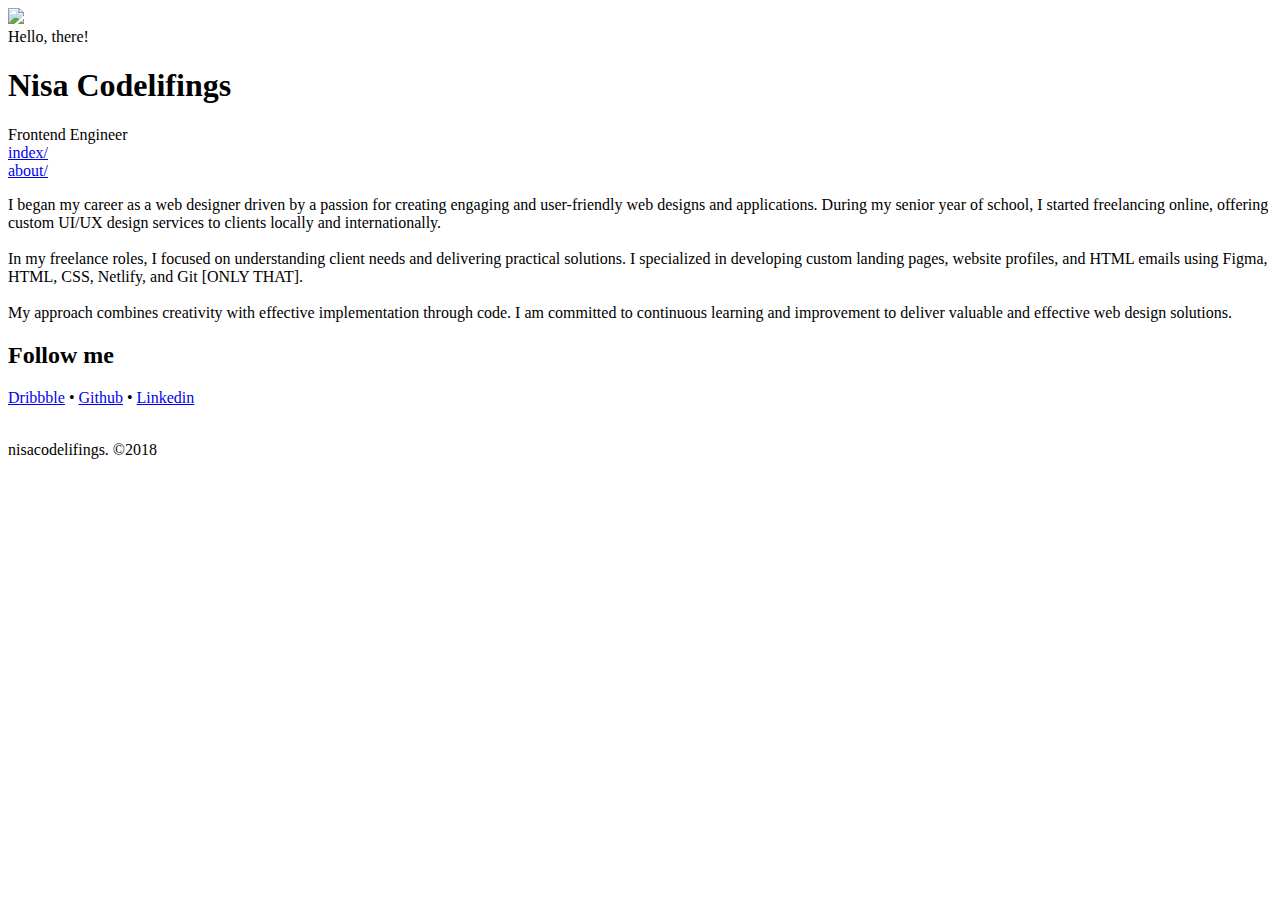
==== about/index.html @ 177deaa9 "Update index.html" ====
<!DOCTYPE html>
<html lang="en">

<head>
	<meta charset="UTF-8">
	<meta name="viewport" content="width=device-width, initial-scale=1.0">
	<link rel="shortcut icon"
		href="https://res.cloudinary.com/do2jhv5ao/image/upload/v1692433593/nisacodelifings.png">
	<link rel="stylesheet" href="../style.css">
	<title>nisacodelifings - about</title>
</head>

<body>
	<div class="container">
		<header>
			<div class="logo">
				<img class="muter"
					src="https://res.cloudinary.com/do2jhv5ao/image/upload/v1692433593/nisacodelifings.png">
				<div class="username">Hello, there!</div>
			</div>
			<h1 class="name">Nisa Codelifings</h1>
			<div class="title">Frontend Engineer</div>
		</header>
		<nav>
			<div><a href="/">index/</a></div>
			<div><a href="/about" class="active">about/</a></div>
		</nav>
		<main>

			<p>I began my career as a web designer driven by a passion for creating engaging and user-friendly web designs and applications. During my senior year of school, I started freelancing online, offering custom UI/UX design services to clients locally and internationally.<br><br>

In my freelance roles, I focused on understanding client needs and delivering practical solutions. I specialized in developing custom landing pages, website profiles, and HTML emails using Figma, HTML, CSS, Netlify, and Git [ONLY THAT]. <br><br>

My approach combines creativity with effective implementation through code. I am committed to continuous learning and improvement to deliver valuable and effective web design solutions.</p>



				<section>
					<h2>Follow me</h2>
					<a href="https://dribbble.com/nisaps" target="_blank">Dribbble</a> • <a
						href="https://github.com/nisaps" target="_blank">Github</a> • <a
						href="https://www.linkedin.com/in/nisaps/" target="_blank">Linkedin</a></p>
				</section>

		</main><br>
		<footer>nisacodelifings. ©2018</footer>
	</div>
</body>

</html>
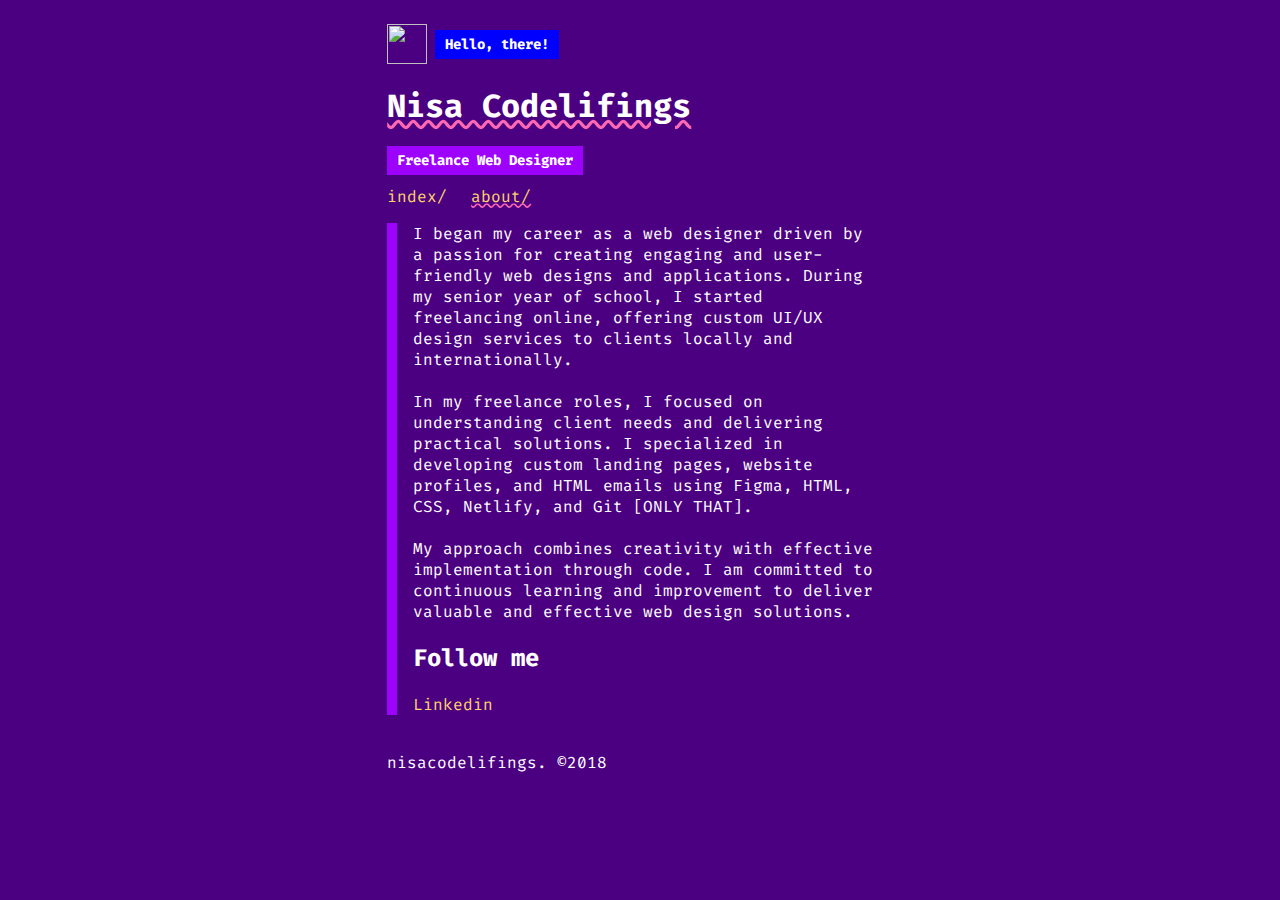
==== commit f31001ea: "fix" ====
--- a/about/index.html
+++ b/about/index.html
@@ -19,11 +19,11 @@
 				<div class="username">Hello, there!</div>
 			</div>
 			<h1 class="name">Nisa Codelifings</h1>
-			<div class="title">Frontend Engineer</div>
+			<div class="title">Freelance Web Designer</div>
 		</header>
 		<nav>
-			<div><a href="/">index/</a></div>
-			<div><a href="/about" class="active">about/</a></div>
+			<div><a href="../index.html">index/</a></div>
+			<div><a href="about/index.html" class="active">about/</a></div>
 		</nav>
 		<main>
 
@@ -37,9 +37,8 @@
 
 				<section>
 					<h2>Follow me</h2>
-					<a href="https://dribbble.com/nisaps" target="_blank">Dribbble</a> • <a
-						href="https://github.com/nisaps" target="_blank">Github</a> • <a
-						href="https://www.linkedin.com/in/nisaps/" target="_blank">Linkedin</a></p>
+				 <a
+						href="https://www.linkedin.com/in/nisacodelifings/" target="_blank">Linkedin</a></p>
 				</section>
 
 		</main><br>
--- a/style.css
+++ b/style.css
@@ -0,0 +1,150 @@
+@import url('https://fonts.googleapis.com/css2?family=Fira+Code:wght@300..700&display=swap');
+
+/* General Reset and Font */
+*, html {
+    font-family: "Fira Code", monospace;
+    color: white;
+}
+
+/* Body & Layout */
+body {
+    display: flex;
+    justify-content: center;
+    align-items: center;
+    background: indigo;
+}
+
+.container {
+    width: 40%;
+    padding: 1em;
+}
+
+@media screen and (max-width: 768px) {
+    .container {
+        width: 100%;
+    }
+}
+
+/* Logo */
+.logo {
+    display: flex;
+    align-items: center;
+    grid-gap: 0.5em;
+}
+
+.logo > img {
+    width: 40px;
+    height: 40px;
+}
+
+.logo > .username, header > .title {
+    padding: 5px 10px;
+    background: #9d03fc;
+    color: white;
+    font-weight: bold;
+    display: inline;
+    font-size: 14px;
+}
+
+.logo > .username {
+    background: #0000ff;
+}
+
+/* Navigation */
+nav {
+    display: flex;
+    grid-gap: 1.5em;
+    margin: 1em 0;
+}
+
+a {
+    color: #ffd369;
+    text-decoration: none;
+}
+
+h1.name, nav a.active {
+    text-decoration: underline;
+    text-decoration-style: wavy;
+    text-decoration-color: hotpink;
+}
+
+/* Main Section */
+main {
+    border-left: 10px solid #9d03fc;
+    padding: 0 1em;
+}
+
+.art img {
+    width: 50%;
+    height: auto;
+}
+
+/* Form Styling */
+form {
+    display: flex;
+    flex-direction: column;
+    gap: 1em;
+    margin-top: 2em;
+}
+
+input, textarea {
+    padding: 10px;
+    background-color: #333;
+    border: 2px solid #9d03fc;
+    color: white;
+    font-size: 14px;
+    border-radius: 5px;
+    width: 100%;
+}
+
+input:focus, textarea:focus {
+    outline: none;
+    border-color: hotpink;
+    background-color: #444;
+}
+
+textarea {
+    resize: vertical;
+    min-height: 120px;
+}
+
+button {
+    padding: 10px;
+    background-color: #9d03fc;
+    color: white;
+    border: none;
+    font-size: 14px;
+    font-weight: bold;
+    border-radius: 5px;
+    cursor: pointer;
+    margin-bottom: 30px;
+}
+
+button:focus {
+    outline: none;
+}
+
+/* Animation */
+.muter {
+    animation-name: rotate-center;
+    animation-duration: 2s;
+    animation-timing-function: ease;
+    animation-delay: 0.5s;
+    animation-iteration-count: infinite;
+    animation-direction: normal;
+    animation-fill-mode: none;
+}
+
+@keyframes rotate-center {
+    0% {
+        transform: rotate(0);
+    }
+    100% {
+        transform: rotate(360deg);
+    }
+}
+
+/* Paragraphs */
+p {
+    letter-spacing: normal;
+}
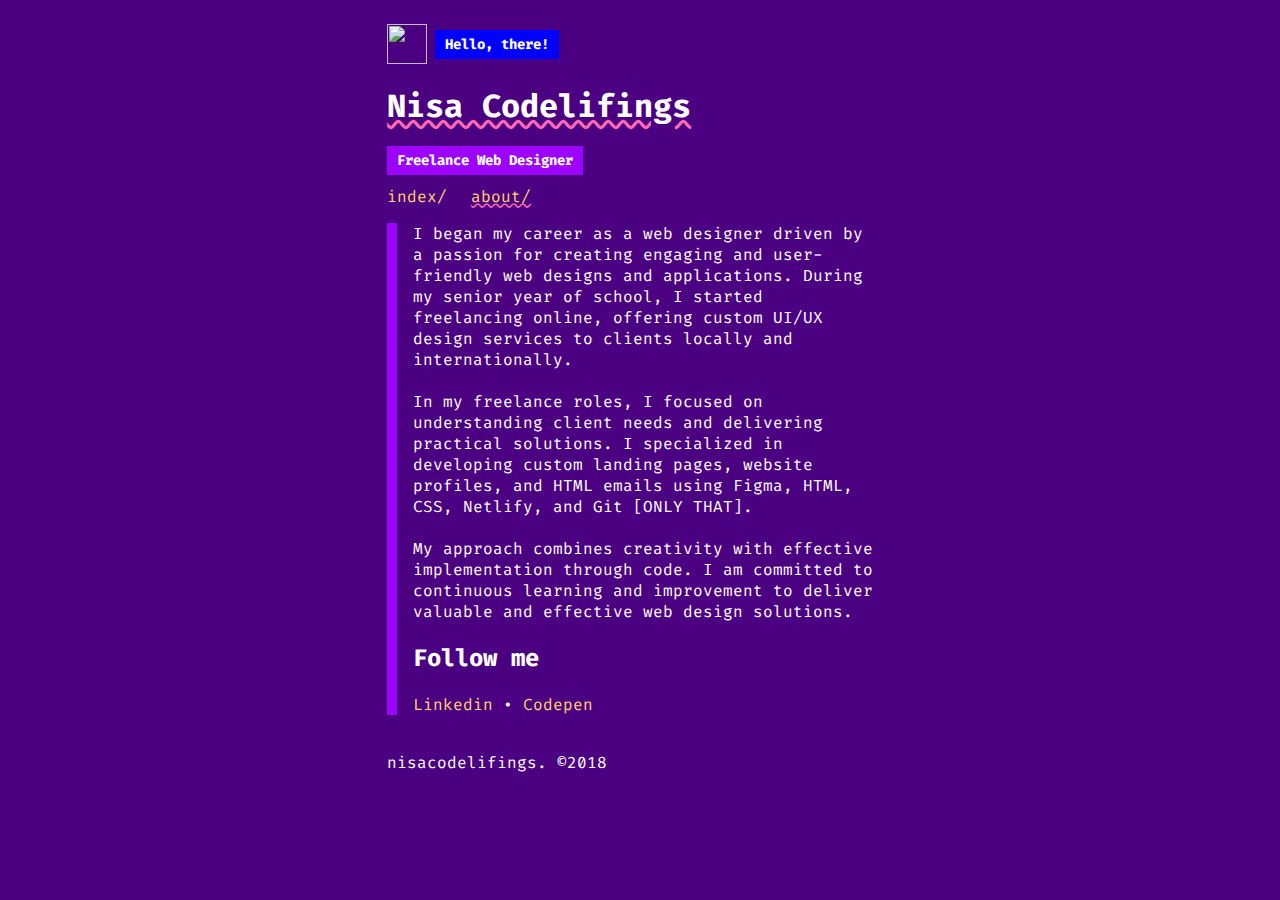
==== commit cc448a36: "Update index.html" ====
--- a/about/index.html
+++ b/about/index.html
@@ -37,8 +37,9 @@
 
 				<section>
 					<h2>Follow me</h2>
-				 <a
-						href="https://www.linkedin.com/in/nisacodelifings/" target="_blank">Linkedin</a></p>
+				 <a href="https://www.linkedin.com/in/nisacodelifings/" target="_blank">Linkedin</a> • 
+				 <a href="https://codepen.io/nisacodelifings" target="_blank">Codepen</a>
+				</p>
 				</section>
 
 		</main><br>
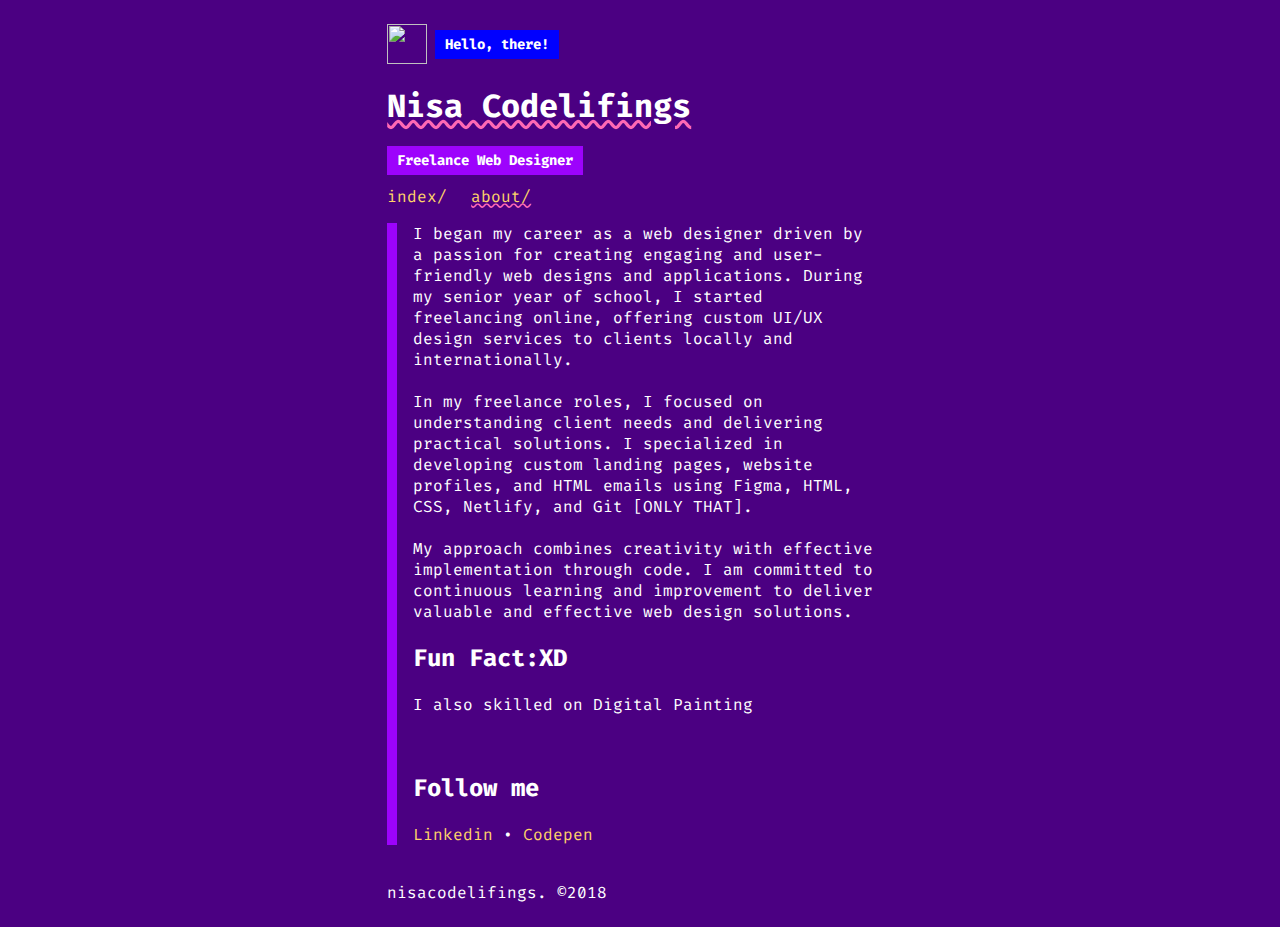
==== commit fe103b19: "add fun fact" ====
--- a/about/index.html
+++ b/about/index.html
@@ -33,7 +33,9 @@
 
 My approach combines creativity with effective implementation through code. I am committed to continuous learning and improvement to deliver valuable and effective web design solutions.</p>
 
-
+<h2>Fun Fact:XD</h2>
+<p>I also skilled on Digital Painting</p>
+<div class="art"><img src="https://res.cloudinary.com/codelifings/image/upload/v1736420376/WhatsApp_Image_2025-01-09_at_17.56.20_aa295e58_nyoodg.jpg" alt=""></div>
 
 				<section>
 					<h2>Follow me</h2>
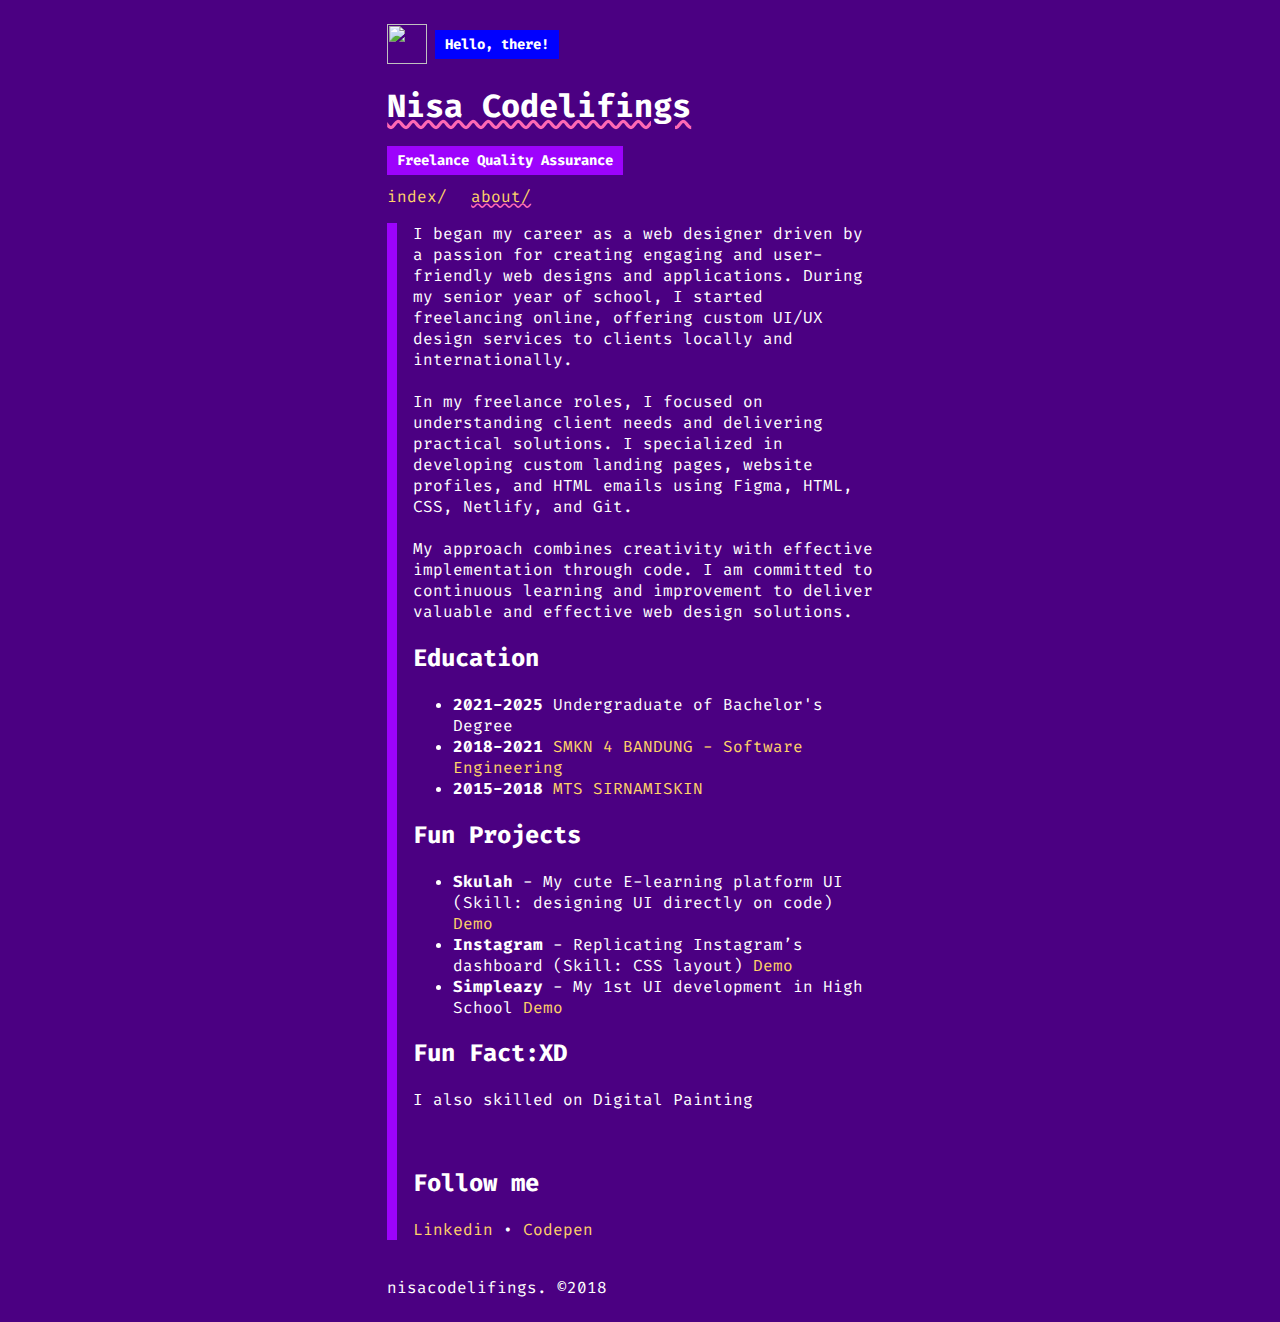
==== commit 0bf3efcf: "update QA" ====
--- a/about/index.html
+++ b/about/index.html
@@ -8,6 +8,13 @@
 		href="https://res.cloudinary.com/do2jhv5ao/image/upload/v1692433593/nisacodelifings.png">
 	<link rel="stylesheet" href="../style.css">
 	<title>nisacodelifings - about</title>
+<meta property="og:title" content="About">
+    <meta property="og:description" content="Annisa Puspitasari's portfolio">
+    <meta property="og:url" content="https://nisacodelifings.github.io">
+    <meta property="og:image" content="https://res.cloudinary.com/nisacodelifings/image/upload/v1736830738/Screenshot_2025-01-14_115736_pfkkeb.png">
+    <meta property="og:type" content="website">
+    <meta property="og:locale" content="en_EN">
+    <meta property="og:site_name" content="nisacodelifings">
 </head>
 
 <body>
@@ -19,7 +26,7 @@
 				<div class="username">Hello, there!</div>
 			</div>
 			<h1 class="name">Nisa Codelifings</h1>
-			<div class="title">Freelance Web Designer</div>
+			<div class="title">Freelance Quality Assurance</div>
 		</header>
 		<nav>
 			<div><a href="../index.html">index/</a></div>
@@ -29,9 +36,27 @@
 
 			<p>I began my career as a web designer driven by a passion for creating engaging and user-friendly web designs and applications. During my senior year of school, I started freelancing online, offering custom UI/UX design services to clients locally and internationally.<br><br>
 
-In my freelance roles, I focused on understanding client needs and delivering practical solutions. I specialized in developing custom landing pages, website profiles, and HTML emails using Figma, HTML, CSS, Netlify, and Git [ONLY THAT]. <br><br>
+In my freelance roles, I focused on understanding client needs and delivering practical solutions. I specialized in developing custom landing pages, website profiles, and HTML emails using Figma, HTML, CSS, Netlify, and Git.<br><br>
 
 My approach combines creativity with effective implementation through code. I am committed to continuous learning and improvement to deliver valuable and effective web design solutions.</p>
+
+  
+
+<h2>Education</h2>
+<ul>
+	<li><b>2021-2025</b> Undergraduate of Bachelor's Degree</li>
+	<li><b>2018-2021</b> <a href="https://www.instagram.com/smknegeri4bandung/" target="_blank">SMKN 4
+			BANDUNG - Software Engineering</a></li>
+	<li><b>2015-2018</b> <a href="https://www.instagram.com/mts_sirnamiskin/" target="_blank">MTS
+			SIRNAMISKIN</a></li>
+</ul>
+<h2>Fun Projects</h2>
+<ul>
+	<li><b>Skulah</b> - My cute E-learning platform UI (Skill: designing UI directly on code) <a
+			href="https://cozy-nasturtium-0a22b4.netlify.app/" target="_blank">Demo</a></li>
+	<li><b>Instagram</b> - Replicating Instagram’s dashboard (Skill: CSS layout) <a href="https://elegant-arithmetic-094e2b.netlify.app/" target="_blank">Demo</a></li>
+	<li><b>Simpleazy</b> - My 1st UI development in High School <a href="https://comforting-frangollo-c4f04f.netlify.app/" target="_blank">Demo</a></li>
+</ul>
 
 <h2>Fun Fact:XD</h2>
 <p>I also skilled on Digital Painting</p>
